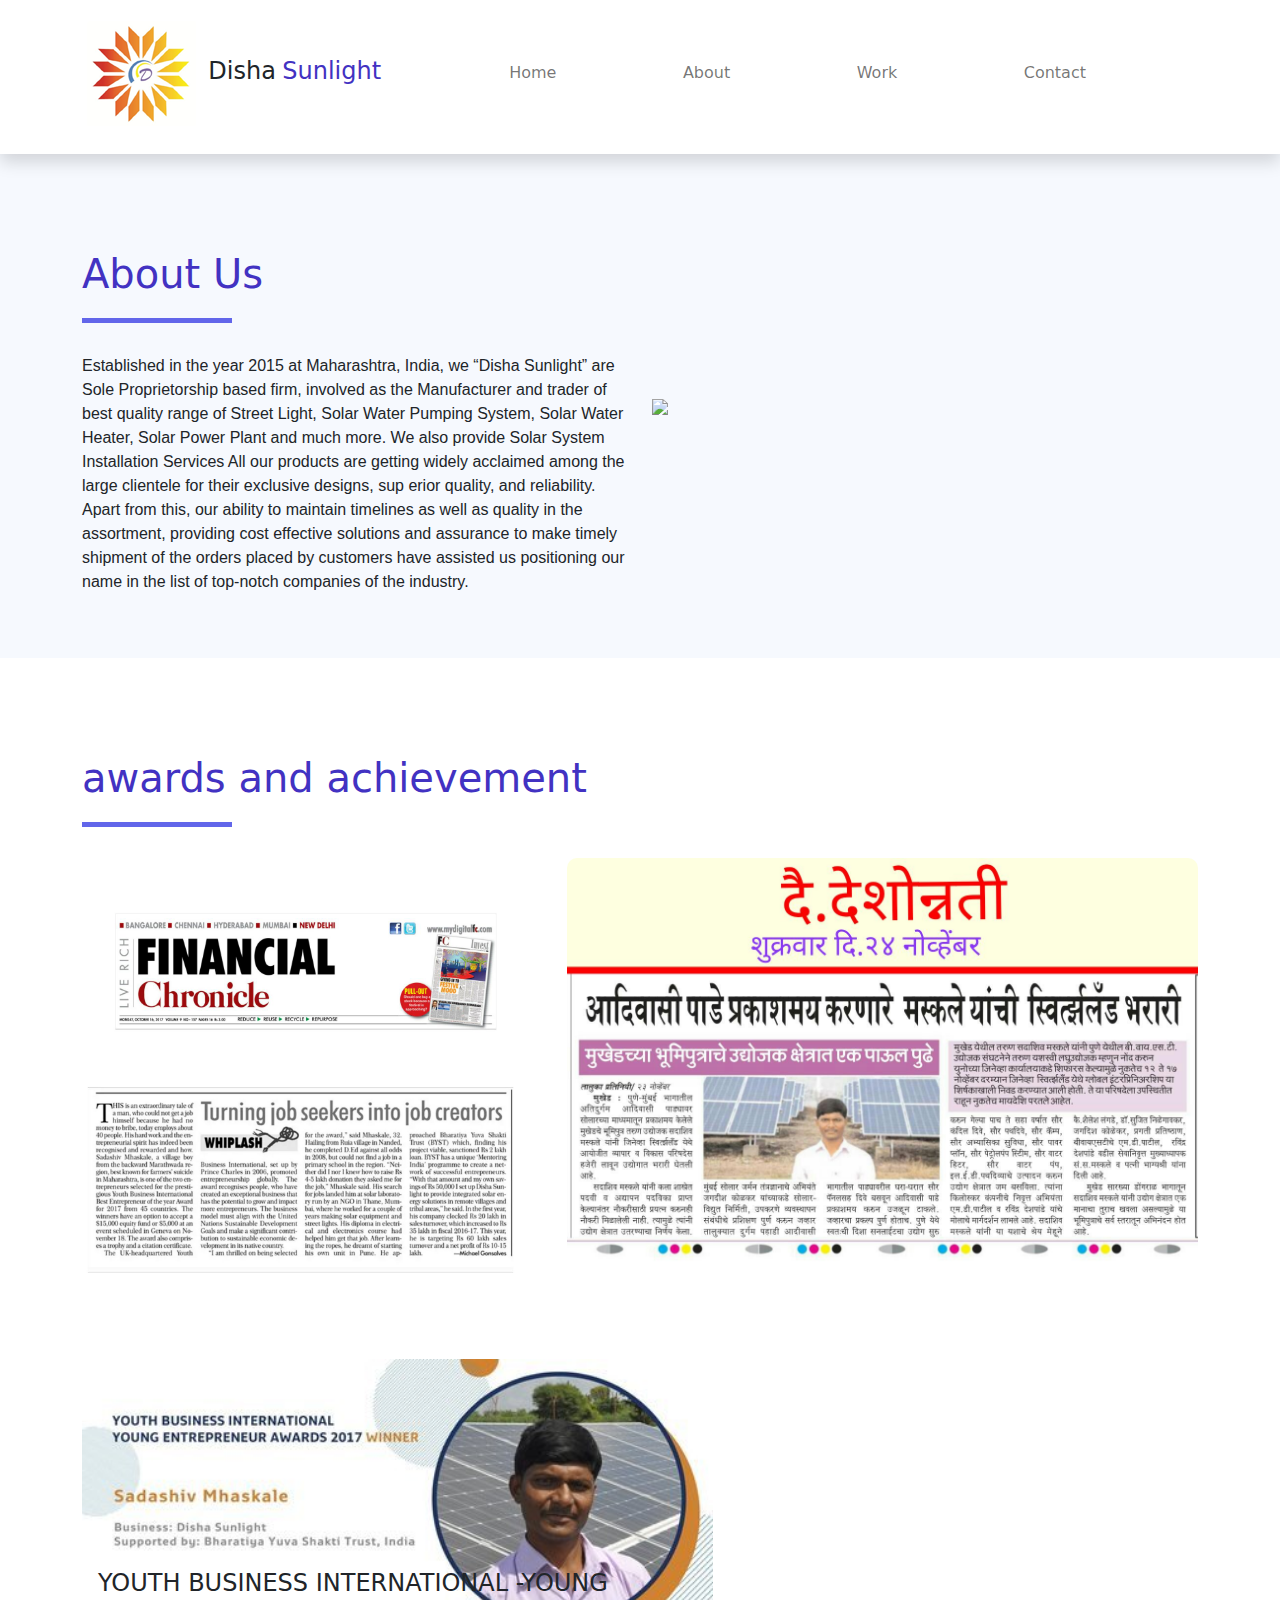
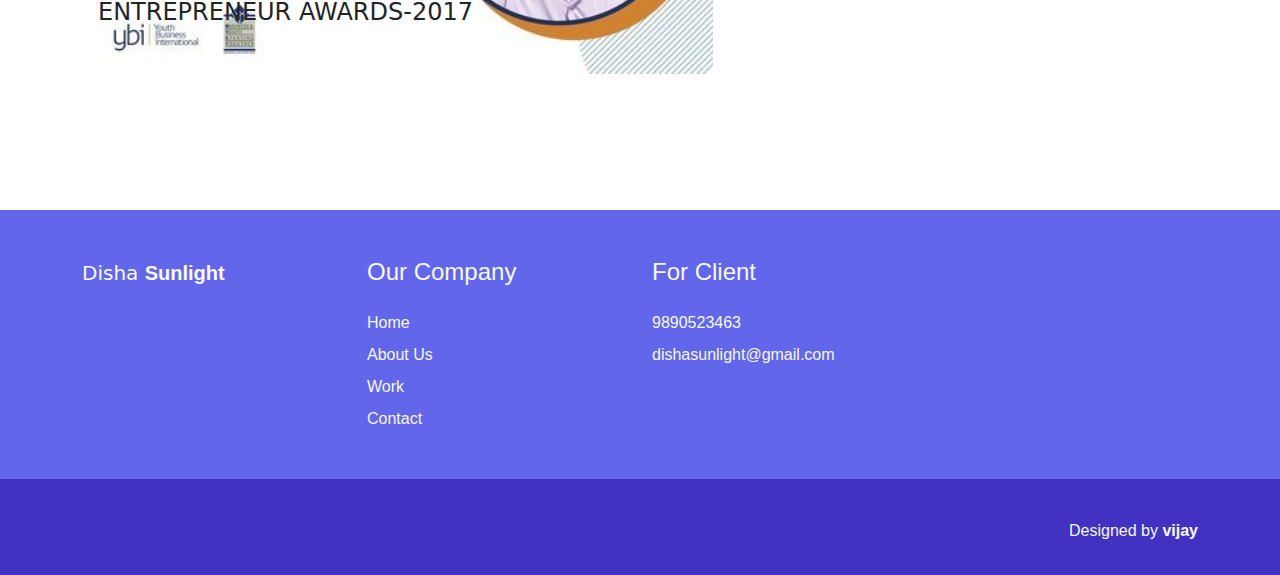
==== about/index.html @ a4250b84 "intial commit" ====
<!DOCTYPE html>
<html lang="en">


<!-- Mirrored from 127.0.0.1:8000/about/ by HTTrack Website Copier/3.x [XR&CO'2014], Sat, 24 Jul 2021 09:29:42 GMT -->
<!-- Added by HTTrack --><meta http-equiv="content-type" content="text/html;charset=utf-8" /><!-- /Added by HTTrack -->
<head>
    <title>Disha sunlight-About Page</title>
    <meta charset="utf-8">
    <meta name="viewport" content="width=device-width, initial-scale=1">

    <link  href="../static/img/apple-icon.png" rel="apple-touch-icon">
    <link type="image/x-icon" href="../static/img/favicon.html">
    <!-- Load Require CSS -->
    <link href="../static/css/bootstrap.min.css" rel="stylesheet">
    <!-- Font CSS -->
    <link href="../static/boxicon.min.html" rel="stylesheet">
    <link href="../static/https_/fonts.googleapis.com/css2_family%3dOpen%2bSans_wght%40300%3b400%3b600%26display%3dswap" rel="stylesheet">
    <!-- Load Tempalte CSS -->
    <link rel="stylesheet" href="../static/css/templatemo.css">
    <!-- Custom CSS -->
    <link rel="stylesheet" href="../static/css/custom.css">
<!--
<!--
    
TemplateMo 561 Purple Buzz

https://templatemo.com/tm-561-purple-buzz

-->
</head>

<body>
    <!-- Header -->
    <nav id="main_nav" class="navbar navbar-expand-lg navbar-light bg-white shadow">
        <div class="container d-flex justify-content-between align-items-center">
            <a class="navbar-brand h1" href="../index/index.html">
                <img src="../static/img/apple-icon.png" width=120px height=120px>
                     <span class="text-dark h4">Disha</span> <span class="text-primary h4">Sunlight</span>
            </a>
            <button class="navbar-toggler border-0" type="button" data-bs-toggle="collapse" data-bs-target="#navbar-toggler-success" aria-controls="navbarSupportedContent" aria-expanded="false" aria-label="Toggle navigation">
                <span class="navbar-toggler-icon"></span>
            </button>

            <div class="align-self-center collapse navbar-collapse flex-fill  d-lg-flex justify-content-lg-between" id="navbar-toggler-success">
                <div class="flex-fill mx-xl-5 mb-2">
                    <ul class="nav navbar-nav d-flex justify-content-between mx-xl-5 text-center text-dark">
                        <li class="nav-item">
                            <a class="nav-link btn-outline-primary rounded-pill px-3" href="../index/index.html">Home</a>
                        </li>
                        <li class="nav-item">
                            <a class="nav-link btn-outline-primary rounded-pill px-3" href="index.html">About</a>
                        </li>
                        <li class="nav-item">
                            <a class="nav-link btn-outline-primary rounded-pill px-3" href="../work/index.html">Work</a>
                        </li>
                        
                        <li class="nav-item">
                            <a class="nav-link btn-outline-primary rounded-pill px-3" href="../contact/index.html">Contact</a>
                        </li>
                    </ul>
                </div>
                
            </div>
        </div>
    </nav>
    <!-- Close Header -->


    <!-- Start Banner Hero -->
    <section class="bg-light w-100">
        <div class="container">
            <div class="row d-flex align-items-center py-5">
                <div class="col-lg-6 text-start">
                    <h1 class="h2 py-5 text-primary typo-space-line">About Us</h1>
                    <p class="light-300">
                        Established in the year 2015 at Maharashtra, India, we “Disha Sunlight” are Sole Proprietorship based firm, involved as the Manufacturer and trader of best quality range of Street Light, Solar Water Pumping System, Solar Water Heater, Solar Power Plant and much more. We also provide Solar System Installation Services All our products are getting widely acclaimed among the large clientele for their exclusive designs, sup erior quality, and reliability. Apart from this, our ability to maintain timelines as well as quality in the assortment, providing cost effective solutions and assurance to make timely shipment of the orders placed by customers have assisted us positioning our name in the list of top-notch companies of the industry. 
                    </p>
                </div>
                <div class="col-lg-6">
                    <img src="assets/img/banner-image-022.html">
                </div>
            </div>
        </div>
    </section>
    <!-- End Banner Hero -->


    <!-- Start Team Member -->
   <section class="py-5 mb-5">
        <div class="container">
            <div class=class="row d-flex align-items-center py-5">
                <h2 class="h2 py-5 text-primary typo-space-line">awards and achievement</h2>
            </div>
            <div class="row gy-5 g-lg-5 mb-4">

                <!-- Start Recent Work -->
                <div class="col-md-5 mb-3">
                    <a href="#" class="recent-work card border-0 shadow-dg overflow-hidden">
                        <img class="recent-work-img card-img" src="../static/img/BYST.jpg" alt="Card image">
                        <div class="recent-work-vertical card-img-overlay d-flex align-items-end">
                            <div class="recent-work-content text-start mb-3 ml-3 text-dark">
                                <h3 class="card-title dark-300"></h3>
                                <p class="card-text"></p>
                            </div>
                        </div>
                    </a>
                </div><!-- End Recent Work -->
                <!-- Start Recent Work -->
                <div class="col-md-7 mb-3">
                    <a href="#" class="recent-work card border-0 shadow-dg overflow-hidden">
                        <img class="recent-work-img card-img" src="../static/img/News%20pepar.jpg" alt="Card image">
                        <div class="recent-work-vertical card-img-overlay d-flex align-items-end">
                            <div class="recent-work-content text-start mb-3 ml-3 text-dark">
                                <h3 class="card-title dark-300"></h3>
                                <p class="card-text"></p>
                            </div>
                        </div>
                    </a>
                </div><!-- End Recent Work -->
                <!-- Start Recent Work -->
                <div class="col-md-7 mb-3">
                    <a href="#" class="recent-work card border-0 shadow-dg overflow-hidden">
                        <img class="recent-work-img card-img" src="../static/img/awards-500x500.jpg" alt="Card image">
                        <div class="recent-work-vertical card-img-overlay d-flex align-items-end">
                            <div class="recent-work-content text-start mb-3 ml-3 text-dark">
                               
                                <p class="card-text "><h4>YOUTH BUSINESS INTERNATIONAL -YOUNG ENTREPRENEUR AWARDS-2017
                                </h4></p>
                            </div>
                        </div>
                    </a>
                </div><!-- End Recent Work -->
    
    

    </div>
</div>
   </section>
   

    


    <!-- Start Footer -->
    <footer class="bg-secondary pt-4">
        <div class="container">
            <div class="row py-4">

                <div class="col-lg-3 col-12 align-left">
                    <a class="navbar-brand" href="../index/index.html">
                        <span class="text-light h5">Disha</span> <span class="text-light h5 semi-bold-600">Sunlight</span>
                    </a>
                    
                    <ul class="list-inline footer-icons light-300">
                       
                        
                        <li class="list-inline-item m-0">
                            <a class="text-light" target="_blank" href="https://wa.me/+919890523463">
                                <i class='bx bxl-whatsapp-square bx-md'></i>
                            </a>
                        </li>
                       
                      
                    </ul>
                </div>

                <div class="col-lg-3 col-md-4 my-sm-0 mt-4">
                    <h3 class="h4 pb-lg-3 text-light light-300">Our Company</h2>
                        <ul class="list-unstyled text-light light-300">
                            <li class="pb-2">
                                <i class='bx-fw bx bxs-chevron-right bx-xs'></i><a class="text-decoration-none text-light" href="../index/index.html">Home</a>
                            </li>
                            <li class="pb-2">
                                <i class='bx-fw bx bxs-chevron-right bx-xs'></i><a class="text-decoration-none text-light py-1" href="index.html">About Us</a>
                            </li>
                            <li class="pb-2">
                                <i class='bx-fw bx bxs-chevron-right bx-xs'></i><a class="text-decoration-none text-light py-1" href="../work/index.html">Work</a>
                            </li>
                           
                            <li class="pb-2">
                                <i class='bx-fw bx bxs-chevron-right bx-xs'></i><a class="text-decoration-none text-light py-1" href="../contact/index.html">Contact</a>
                            </li>
                        </ul>
                </div>

               

                <div class="col-lg-3 col-md-4 my-sm-0 mt-4">
                    <h2 class="h4 pb-lg-3 text-light light-300">For Client</h2>
                    <ul class="list-unstyled text-light light-300">
                        <li class="pb-2">
                            <i class='bx-fw bx bx-phone bx-xs'></i><a class="text-decoration-none text-light py-1" href="tel:9890523463">9890523463</a>
                        </li>
                        <li class="pb-2">
                            <i class='bx-fw bx bx-mail-send bx-xs'></i><a class="text-decoration-none text-light py-1" href="mailto:dishasunlight@gmail.com">dishasunlight@gmail.com</a>
                        </li>
                    </ul>
                </div>

            </div>
        </div>

        <div class="w-100 bg-primary py-3">
            <div class="container">
                <div class="row pt-2">
                    <div class="col-lg-6 col-sm-12">
                        
                    </div>
                    <div class="col-lg-6 col-sm-12">
                        <p class="mydiv">
                        <p class="text-lg-end text-center text-light light-300">
                            Designed by <a rel="sponsored" class="text-decoration-none text-light" href="#" target="_blank"><strong>vijay</strong></a>
                        </p>
                        </p>
                    </div>
                </div>
            </div>
        </div>

    </footer>
    <!-- End Footer -->


    <!-- Bootstrap -->
    <script src="../static/js/bootstrap.bundle.min.js"></script>
    <!-- Load jQuery require for isotope -->
    <script src="../static/js/jquery.min.js"></script>
    <!-- Isotope -->
    <script src="../static/js/isotope.pkgd.js"></script>
    <!-- Page Script -->
    <script>
        $(window).load(function() {
            // init Isotope
            var $projects = $('.projects').isotope({
                itemSelector: '.project',
                layoutMode: 'fitRows'
            });
            $(".filter-btn").click(function() {
                var data_filter = $(this).attr("data-filter");
                $projects.isotope({
                    filter: data_filter
                });
                $(".filter-btn").removeClass("active");
                $(".filter-btn").removeClass("shadow");
                $(this).addClass("active");
                $(this).addClass("shadow");
                return false;
            });
        });
    </script>
    <!-- Templatemo -->
    <script src="../static/js/templatemo.js"></script>
    <!-- Custom -->
    <script src="../static/js/custom.js"></script>

</body>


<!-- Mirrored from 127.0.0.1:8000/about/ by HTTrack Website Copier/3.x [XR&CO'2014], Sat, 24 Jul 2021 09:30:55 GMT -->
</html>
---- static/css/templatemo.css ----
/*

TemplateMo 561 Purple Buzz

https://templatemo.com/tm-561-purple-buzz

---------------------------------------------
Table of contents
------------------------------------------------
1. Typography
2. Main Nav
3. Home
4. About
5. Work
6. Single Work
7. Pricing
8. Contact
--------------------------------------------- */

html {font-family: 'Open Sans', sans-serif;}
/* Typography */
p, a {font-weight: 400;}
.h2 {font-size: 40px;}
.h3 {font-size: 28px;}
.light-300 {
  font-family: 'Open Sans', sans-serif !important;
  font-weight: 300;
}
.regular-400 {
  font-family: 'Open Sans', sans-serif !important;
  font-weight: 400;
}
.semi-bold-600 {
  font-family: 'Open Sans', sans-serif !important;
  font-weight: 600;
}
.typo-space-line::after,
.typo-space-line-center::after {
  content: "";
  width: 150px;
  display:block;
  position: absolute;
  border-bottom:  5px solid #6266ea;
  padding-top: .5em;
}
.typo-space-line-center::after {
  left: 50%;
  margin-left: -75px;
}
/* Main Nav */
#main_nav .nav-item .nav-link:hover {color: #fff;}
/* Home */
#index_banner {
  background-image: url('../img/banner-bg-01.jpg');
  background-position: center center; background-size: cover;
  height: 100%;
  min-height: 60vh;
  width: 100%;
}
#index_banner .carousel-item {
  min-height: 60vh;
}
#index_banner .carousel-control-prev i,
#index_banner .carousel-control-next i {
  color: #6266ea !important;
  text-decoration: none;
  font-size: 4em;
}
#index_banner .carousel-inner {
  height: 80vh;
}
#index_banner .carousel-indicators li,
#index_banner .carousel-indicators.active {
  background-color: #6266ea !important;
}
.service-wrapper .service-footer {
  max-width: 720px;
}
.service-work.card {
  border-radius: 10px !important;
  cursor: pointer;
}
.service-work .service-work-vertical {
	background: rgb(0,0,0);
  background: linear-gradient(0deg, rgba(0,0,0,1) 0%, rgba(0,0,0,0) 33.33%, rgba(255,255,255,1) 66.66%, rgba(255,255,255,0) 99.99%);
  background-size: 300% 300%;
  background-position: 0% 100%;
  transition: .5s;
}
.service-work .service-work-vertical:hover {
  background-position: 0% 0%;
  transition: .5s;
}
.service-work .service-work-vertical:hover * {
  color: #000;
  border-color: #000;
  transition: .5s;
}
.recent-work.card{
  border-radius: 10px !important;
}
.recent-work .recent-work-vertical {

}
.recent-work .recent-work-vertical:hover {
  background-position: 0% 0%;
  transition: .5s;
}
.recent-work .recent-work-vertical:hover div.recent-work-content {
  top: 50%;
  margin-top: -2.5em;
  position: absolute;
}
.recent-work .recent-work-vertical:hover * {
  color: white;
  transition: .5s;
}
/* About */
#work_banner {
  background-image: url('../img/samyag-shah-NfGfWzYgAT8-unsplash.jpg');
  background-position: center center; background-size: cover;
  height: 100%;
  width: 100%;
}
.progress {
  height: 8px;
}
.objective-icon {
  border-radius: 13px;
  width: 8rem;
}
.partner-wap {
  background-color: #7276ec;
  transition: 1s;
  cursor: pointer;
}
.partner-wap:hover {
  background-color: #b1b3f5;
}
.why-us {
  background: rgb(239,239,253);
  background: -moz-linear-gradient(0deg, rgba(239,239,253,1) 50%, rgba(255,255,255,1) 50%);
  background: -webkit-linear-gradient(0deg, rgba(239,239,253,1) 50%, rgba(255,255,255,1) 50%);
  background: linear-gradient(0deg, rgba(239,239,253,1) 50%, rgba(255,255,255,1) 50%);
  filter: progid:DXImageTransform.Microsoft.gradient(startColorstr="#efeffd",endColorstr="#ffffff",GradientType=1);
}
.team-member-img {
  transition-duration: 0.15s;
}
.team-member:hover .team-member-img {
  padding: 10px !important;
}

/* Work */
/* Singel Work */
#work_single_banner {
  background-image: url('../img/banner-bg-02.html');
  background-position: center center;
  background-size: cover;
  height: 100%;
  width: 100%;
}
.related-content {
  border-radius: 20px;
  cursor: pointer;
}
/* Pricing */
.pricing-list {
  margin-bottom: 1px;
}
.pricing-table {
  max-width: 350px;
  margin: auto;
}
.pricing-table,
.pricing-horizontal {
  border-radius: 15px !important;
}
/* Contact */
#floatingtextarea {
  height: 150px
}
/* Footer */
.design {
  display: none;
}
.mydiv:hover + .design {
  display: block;
  color: rgb(248, 245, 245);
  font-weight: bolder;
}
---- static/css/custom.css ----
/*
Custom CSS for TemplateMo 561 Purple Buzz

https://templatemo.com/tm-561-purple-buzz

*/
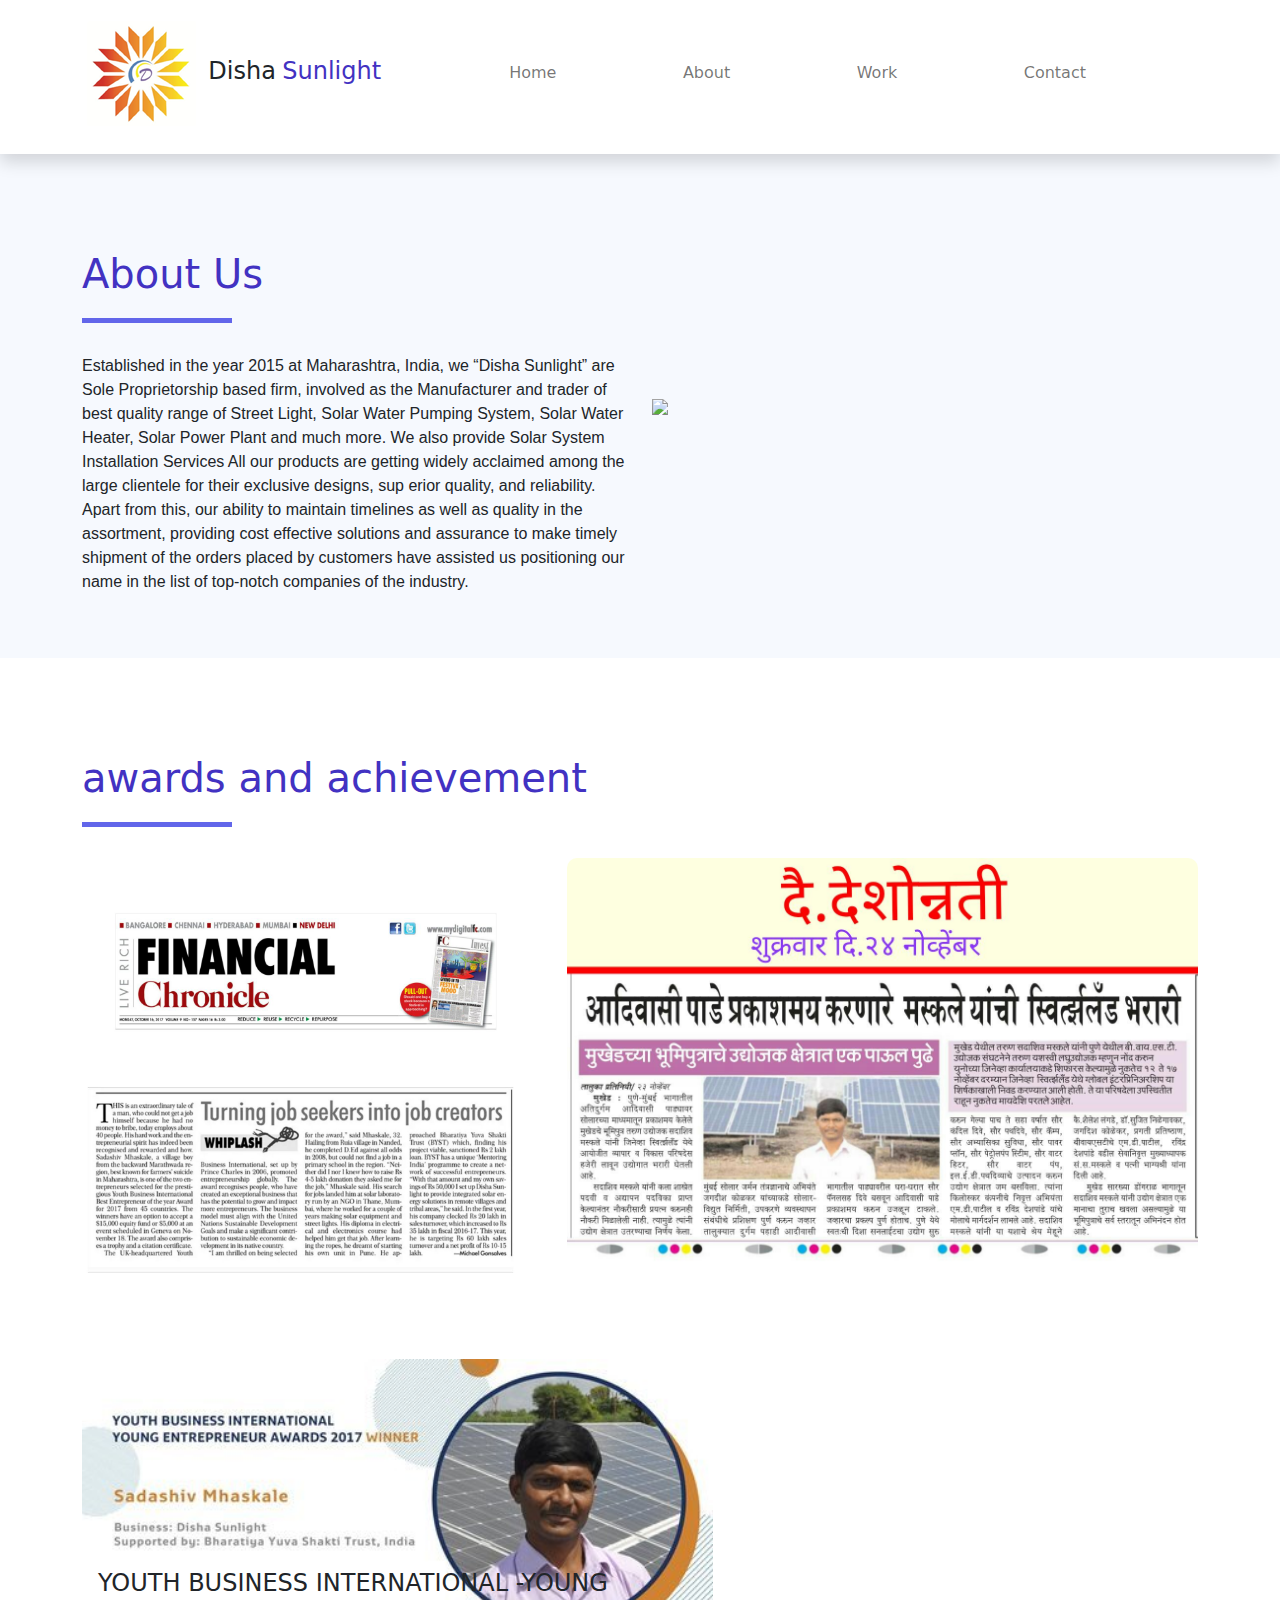
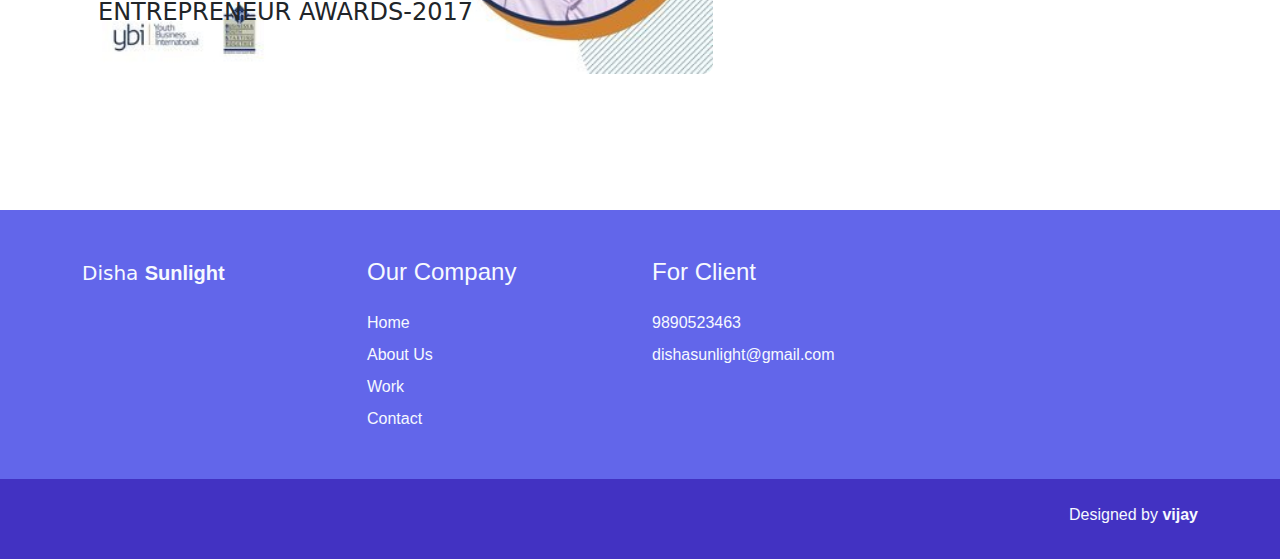
==== commit 4256c425: "Update index.html" ====
--- a/about/index.html
+++ b/about/index.html
@@ -143,7 +143,7 @@
     
 
 
-    <!-- Start Footer -->
+   <!-- Start Footer -->
     <footer class="bg-secondary pt-4">
         <div class="container">
             <div class="row py-4">
@@ -152,17 +152,17 @@
                     <a class="navbar-brand" href="../index/index.html">
                         <span class="text-light h5">Disha</span> <span class="text-light h5 semi-bold-600">Sunlight</span>
                     </a>
-                    
+
                     <ul class="list-inline footer-icons light-300">
-                       
-                        
+
+
                         <li class="list-inline-item m-0">
                             <a class="text-light" target="_blank" href="https://wa.me/+919890523463">
                                 <i class='bx bxl-whatsapp-square bx-md'></i>
                             </a>
                         </li>
-                       
-                      
+
+
                     </ul>
                 </div>
 
@@ -173,19 +173,19 @@
                                 <i class='bx-fw bx bxs-chevron-right bx-xs'></i><a class="text-decoration-none text-light" href="../index/index.html">Home</a>
                             </li>
                             <li class="pb-2">
-                                <i class='bx-fw bx bxs-chevron-right bx-xs'></i><a class="text-decoration-none text-light py-1" href="index.html">About Us</a>
+                                <i class='bx-fw bx bxs-chevron-right bx-xs'></i><a class="text-decoration-none text-light py-1" href="../about/index.html">About Us</a>
                             </li>
                             <li class="pb-2">
                                 <i class='bx-fw bx bxs-chevron-right bx-xs'></i><a class="text-decoration-none text-light py-1" href="../work/index.html">Work</a>
                             </li>
-                           
-                            <li class="pb-2">
-                                <i class='bx-fw bx bxs-chevron-right bx-xs'></i><a class="text-decoration-none text-light py-1" href="../contact/index.html">Contact</a>
+
+                            <li class="pb-2">
+                                <i class='bx-fw bx bxs-chevron-right bx-xs'></i><a class="text-decoration-none text-light py-1" href="index.html">Contact</a>
                             </li>
                         </ul>
                 </div>
 
-               
+
 
                 <div class="col-lg-3 col-md-4 my-sm-0 mt-4">
                     <h2 class="h4 pb-lg-3 text-light light-300">For Client</h2>
@@ -206,13 +206,11 @@
             <div class="container">
                 <div class="row pt-2">
                     <div class="col-lg-6 col-sm-12">
-                        
+
                     </div>
                     <div class="col-lg-6 col-sm-12">
-                        <p class="mydiv">
                         <p class="text-lg-end text-center text-light light-300">
-                            Designed by <a rel="sponsored" class="text-decoration-none text-light" href="#" target="_blank"><strong>vijay</strong></a>
-                        </p>
+                            Designed by <a rel="sponsored" class="text-decoration-none text-light" href="mailto:jainapurevijay@gmail.com/index.html" target="_blank"><strong>vijay</strong></a>
                         </p>
                     </div>
                 </div>
@@ -221,6 +219,7 @@
 
     </footer>
     <!-- End Footer -->
+
 
 
     <!-- Bootstrap -->
@@ -259,4 +258,4 @@
 
 
 <!-- Mirrored from 127.0.0.1:8000/about/ by HTTrack Website Copier/3.x [XR&CO'2014], Sat, 24 Jul 2021 09:30:55 GMT -->
-</html>+</html>
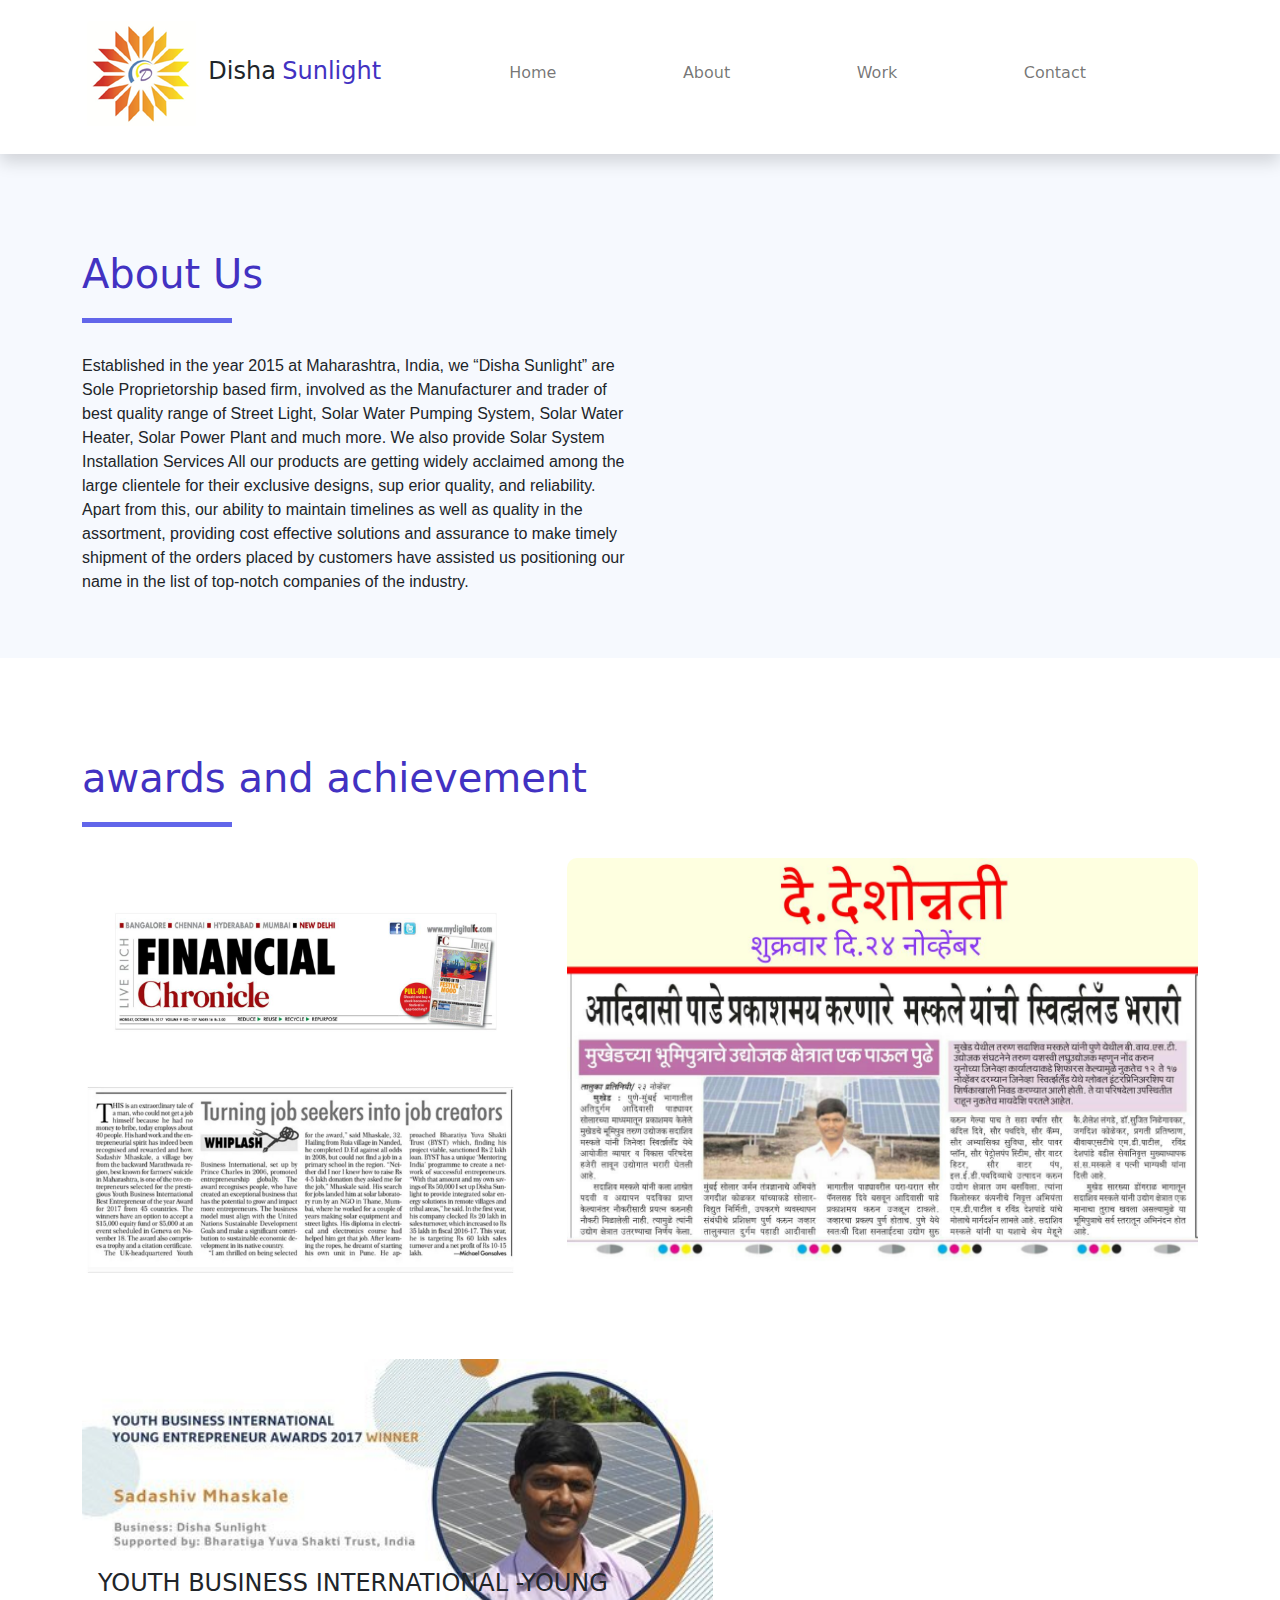
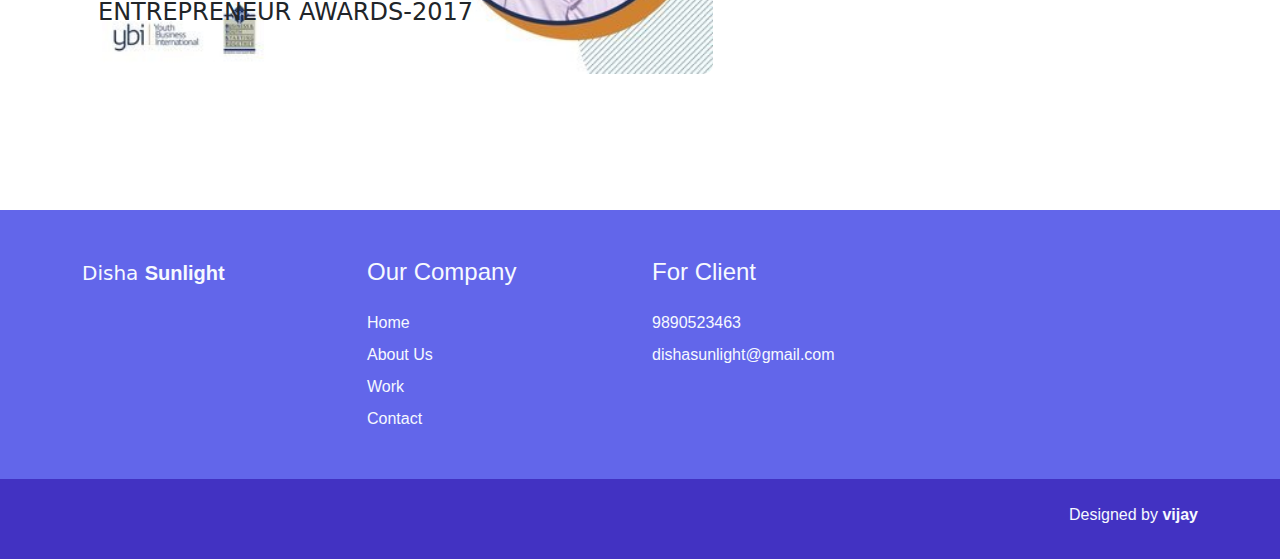
==== commit d650f1d3: "Update index.html" ====
--- a/about/index.html
+++ b/about/index.html
@@ -21,14 +21,15 @@
     <link rel="stylesheet" href="../static/css/templatemo.css">
     <!-- Custom CSS -->
     <link rel="stylesheet" href="../static/css/custom.css">
-<!--
-<!--
-    
-TemplateMo 561 Purple Buzz
-
-https://templatemo.com/tm-561-purple-buzz
-
--->
+     <!-- Global site tag (gtag.js) - Google Analytics -->
+<script async src="https://www.googletagmanager.com/gtag/js?id=G-0Y05F8SZV0"></script>
+<script>
+  window.dataLayer = window.dataLayer || [];
+  function gtag(){dataLayer.push(arguments);}
+  gtag('js', new Date());
+
+  gtag('config', 'G-0Y05F8SZV0');
+</script>
 </head>
 
 <body>
@@ -79,7 +80,6 @@
                     </p>
                 </div>
                 <div class="col-lg-6">
-                    <img src="assets/img/banner-image-022.html">
                 </div>
             </div>
         </div>
@@ -210,7 +210,7 @@
                     </div>
                     <div class="col-lg-6 col-sm-12">
                         <p class="text-lg-end text-center text-light light-300">
-                            Designed by <a rel="sponsored" class="text-decoration-none text-light" href="mailto:jainapurevijay@gmail.com/index.html" target="_blank"><strong>vijay</strong></a>
+                            Designed by <a rel="sponsored" class="text-decoration-none text-light" href="mailto:jainapurevijay@gmail.com" target="_blank"><strong>vijay</strong></a>
                         </p>
                     </div>
                 </div>
